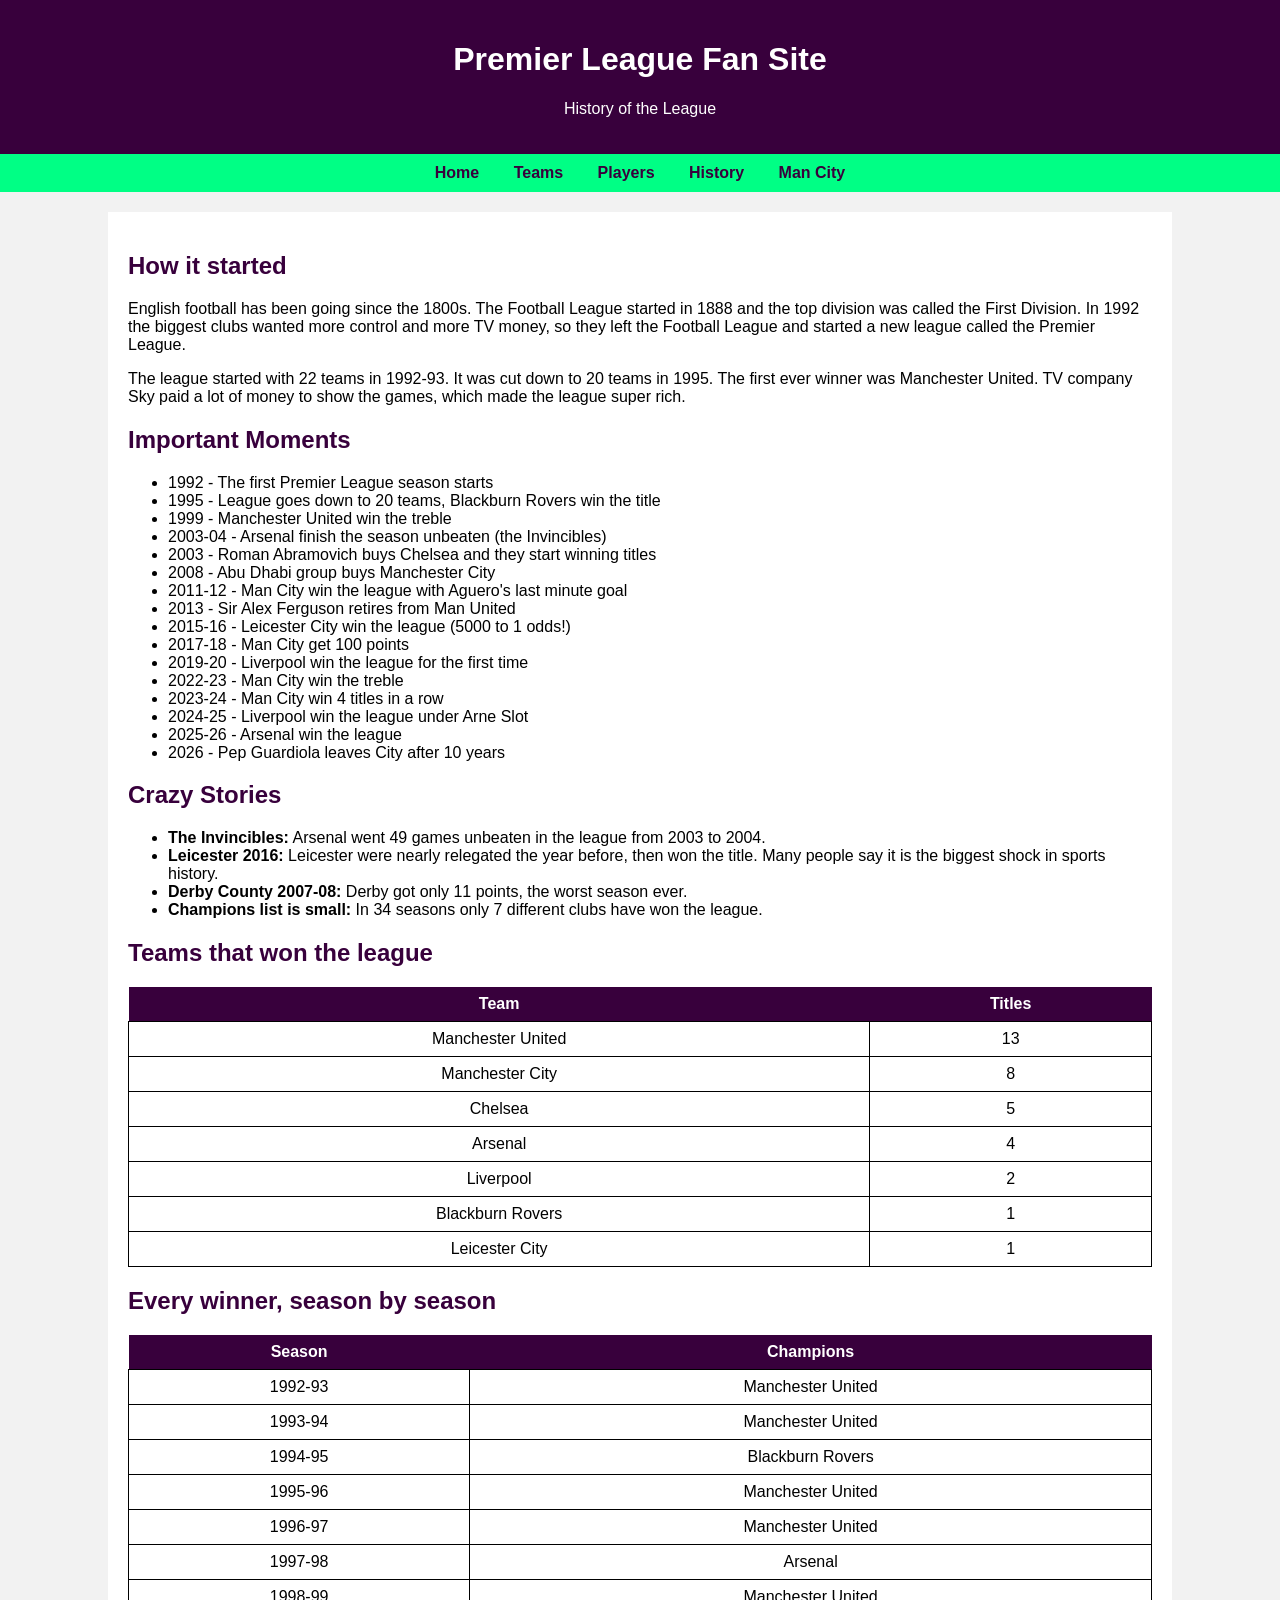
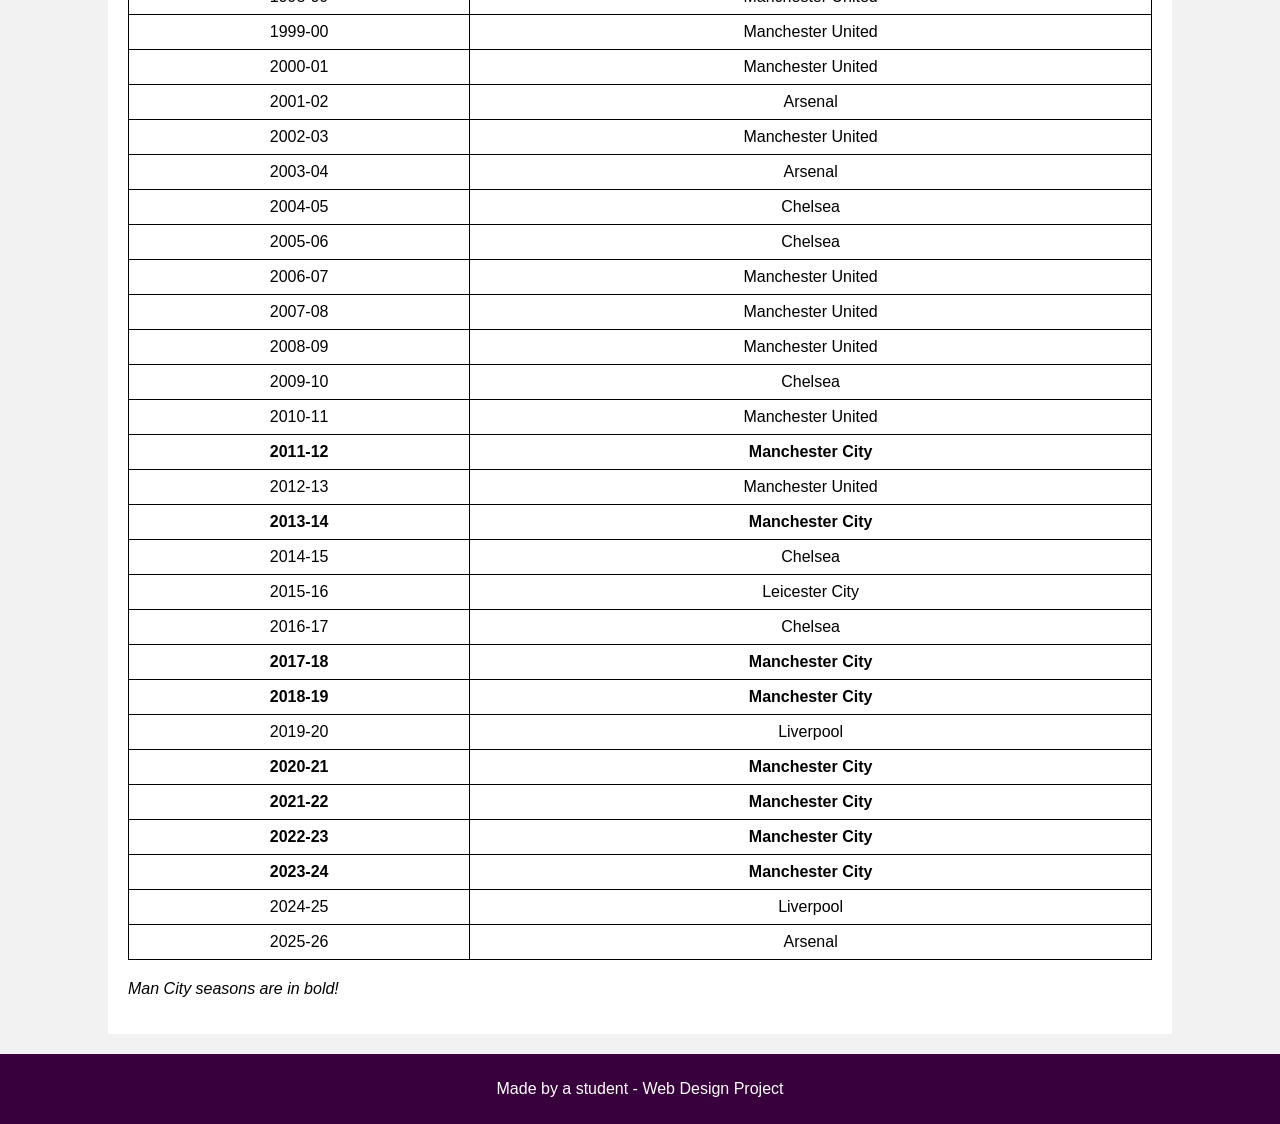
==== history.html @ b5da9156 "Add files via upload" ====
<!DOCTYPE html>
<html>
<head>
    <title>Premier League Fan Site - History</title>
    <link rel="stylesheet" href="style.css">
</head>
<body>

    <header>
        <h1>Premier League Fan Site</h1>
        <p>History of the League</p>
    </header>

    <nav>
        <a href="index.html">Home</a>
        <a href="teams.html">Teams</a>
        <a href="players.html">Players</a>
        <a href="history.html">History</a>
        <a href="mancity.html">Man City</a>
    </nav>

    <div class="content">
        <h2>How it started</h2>
        <p>
            English football has been going since the 1800s. The Football League started in 1888
            and the top division was called the First Division. In 1992 the biggest clubs wanted
            more control and more TV money, so they left the Football League and started a new
            league called the Premier League.
        </p>
        <p>
            The league started with 22 teams in 1992-93. It was cut down to 20 teams in 1995.
            The first ever winner was Manchester United. TV company Sky paid a lot of money to show
            the games, which made the league super rich.
        </p>

        <h2>Important Moments</h2>
        <ul>
            <li>1992 - The first Premier League season starts</li>
            <li>1995 - League goes down to 20 teams, Blackburn Rovers win the title</li>
            <li>1999 - Manchester United win the treble</li>
            <li>2003-04 - Arsenal finish the season unbeaten (the Invincibles)</li>
            <li>2003 - Roman Abramovich buys Chelsea and they start winning titles</li>
            <li>2008 - Abu Dhabi group buys Manchester City</li>
            <li>2011-12 - Man City win the league with Aguero's last minute goal</li>
            <li>2013 - Sir Alex Ferguson retires from Man United</li>
            <li>2015-16 - Leicester City win the league (5000 to 1 odds!)</li>
            <li>2017-18 - Man City get 100 points</li>
            <li>2019-20 - Liverpool win the league for the first time</li>
            <li>2022-23 - Man City win the treble</li>
            <li>2023-24 - Man City win 4 titles in a row</li>
            <li>2024-25 - Liverpool win the league under Arne Slot</li>
            <li>2025-26 - Arsenal win the league</li>
            <li>2026 - Pep Guardiola leaves City after 10 years</li>
        </ul>

        <h2>Crazy Stories</h2>
        <ul>
            <li><b>The Invincibles:</b> Arsenal went 49 games unbeaten in the league from 2003 to 2004.</li>
            <li><b>Leicester 2016:</b> Leicester were nearly relegated the year before, then won the title. Many people say it is the biggest shock in sports history.</li>
            <li><b>Derby County 2007-08:</b> Derby got only 11 points, the worst season ever.</li>
            <li><b>Champions list is small:</b> In 34 seasons only 7 different clubs have won the league.</li>
        </ul>

        <h2>Teams that won the league</h2>
        <table>
            <tr>
                <th>Team</th>
                <th>Titles</th>
            </tr>
            <tr><td>Manchester United</td><td>13</td></tr>
            <tr class="x"><td>Manchester City</td><td>8</td></tr>
            <tr><td>Chelsea</td><td>5</td></tr>
            <tr><td>Arsenal</td><td>4</td></tr>
            <tr><td>Liverpool</td><td>2</td></tr>
            <tr><td>Blackburn Rovers</td><td>1</td></tr>
            <tr><td>Leicester City</td><td>1</td></tr>
        </table>

        <h2>Every winner, season by season</h2>
        <table>
            <tr>
                <th>Season</th>
                <th>Champions</th>
            </tr>
            <tr><td>1992-93</td><td>Manchester United</td></tr>
            <tr><td>1993-94</td><td>Manchester United</td></tr>
            <tr><td>1994-95</td><td>Blackburn Rovers</td></tr>
            <tr><td>1995-96</td><td>Manchester United</td></tr>
            <tr><td>1996-97</td><td>Manchester United</td></tr>
            <tr><td>1997-98</td><td>Arsenal</td></tr>
            <tr><td>1998-99</td><td>Manchester United</td></tr>
            <tr><td>1999-00</td><td>Manchester United</td></tr>
            <tr><td>2000-01</td><td>Manchester United</td></tr>
            <tr><td>2001-02</td><td>Arsenal</td></tr>
            <tr><td>2002-03</td><td>Manchester United</td></tr>
            <tr><td>2003-04</td><td>Arsenal</td></tr>
            <tr><td>2004-05</td><td>Chelsea</td></tr>
            <tr><td>2005-06</td><td>Chelsea</td></tr>
            <tr><td>2006-07</td><td>Manchester United</td></tr>
            <tr><td>2007-08</td><td>Manchester United</td></tr>
            <tr><td>2008-09</td><td>Manchester United</td></tr>
            <tr><td>2009-10</td><td>Chelsea</td></tr>
            <tr><td>2010-11</td><td>Manchester United</td></tr>
            <tr><td><b>2011-12</b></td><td><b>Manchester City</b></td></tr>
            <tr><td>2012-13</td><td>Manchester United</td></tr>
            <tr><td><b>2013-14</b></td><td><b>Manchester City</b></td></tr>
            <tr><td>2014-15</td><td>Chelsea</td></tr>
            <tr><td>2015-16</td><td>Leicester City</td></tr>
            <tr><td>2016-17</td><td>Chelsea</td></tr>
            <tr><td><b>2017-18</b></td><td><b>Manchester City</b></td></tr>
            <tr><td><b>2018-19</b></td><td><b>Manchester City</b></td></tr>
            <tr><td>2019-20</td><td>Liverpool</td></tr>
            <tr><td><b>2020-21</b></td><td><b>Manchester City</b></td></tr>
            <tr><td><b>2021-22</b></td><td><b>Manchester City</b></td></tr>
            <tr><td><b>2022-23</b></td><td><b>Manchester City</b></td></tr>
            <tr><td><b>2023-24</b></td><td><b>Manchester City</b></td></tr>
            <tr><td>2024-25</td><td>Liverpool</td></tr>
            <tr><td>2025-26</td><td>Arsenal</td></tr>
        </table>
        <p><i>Man City seasons are in bold!</i></p>
    </div>

    <footer>
        <p>Made by a student - Web Design Project</p>
    </footer>

</body>
</html>
---- style.css ----
/* my css file for the premier league website */
body {
    font-family: Arial, sans-serif;
    background-color: #f2f2f2;
    margin: 0;
}

header {
    background-color: #38003c;
    color: white;
    text-align: center;
    padding: 20px;
}

/* man city page uses sky blue instead of purple */
.city-header {
    background-color: #6CABDD;
    color: #1C2C5B;
}

nav {
    background-color: #00ff85;
    text-align: center;
    padding: 10px;
}

nav a {
    color: #38003c;
    font-weight: bold;
    text-decoration: none;
    margin: 0 15px;
}

nav a:hover {
    color: white;
}

.content {
    width: 80%;
    margin: 20px auto;
    background-color: white;
    padding: 20px;
}

h2 {
    color: #38003c;
}

h3 {
    color: #333333;
}

table {
    border-collapse: collapse;
    width: 100%;
    margin-bottom: 20px;
}

th {
    background-color: #38003c;
    color: white;
    padding: 8px;
}

td {
    border: 1px solid black;
    padding: 8px;
    text-align: center;
}

/* special box for man city stuff */
.citybox {
    background-color: #dff0fb;
    border: 2px solid #6CABDD;
    padding: 10px;
    margin: 15px 0;
}

.citybox h2, .citybox h3 {
    color: #1C2C5B;
}

.citytable th {
    background-color: #6CABDD;
    color: #1C2C5B;
}

footer {
    background-color: #38003c;
    color: white;
    text-align: center;
    padding: 10px;
    margin-top: 20px;
}
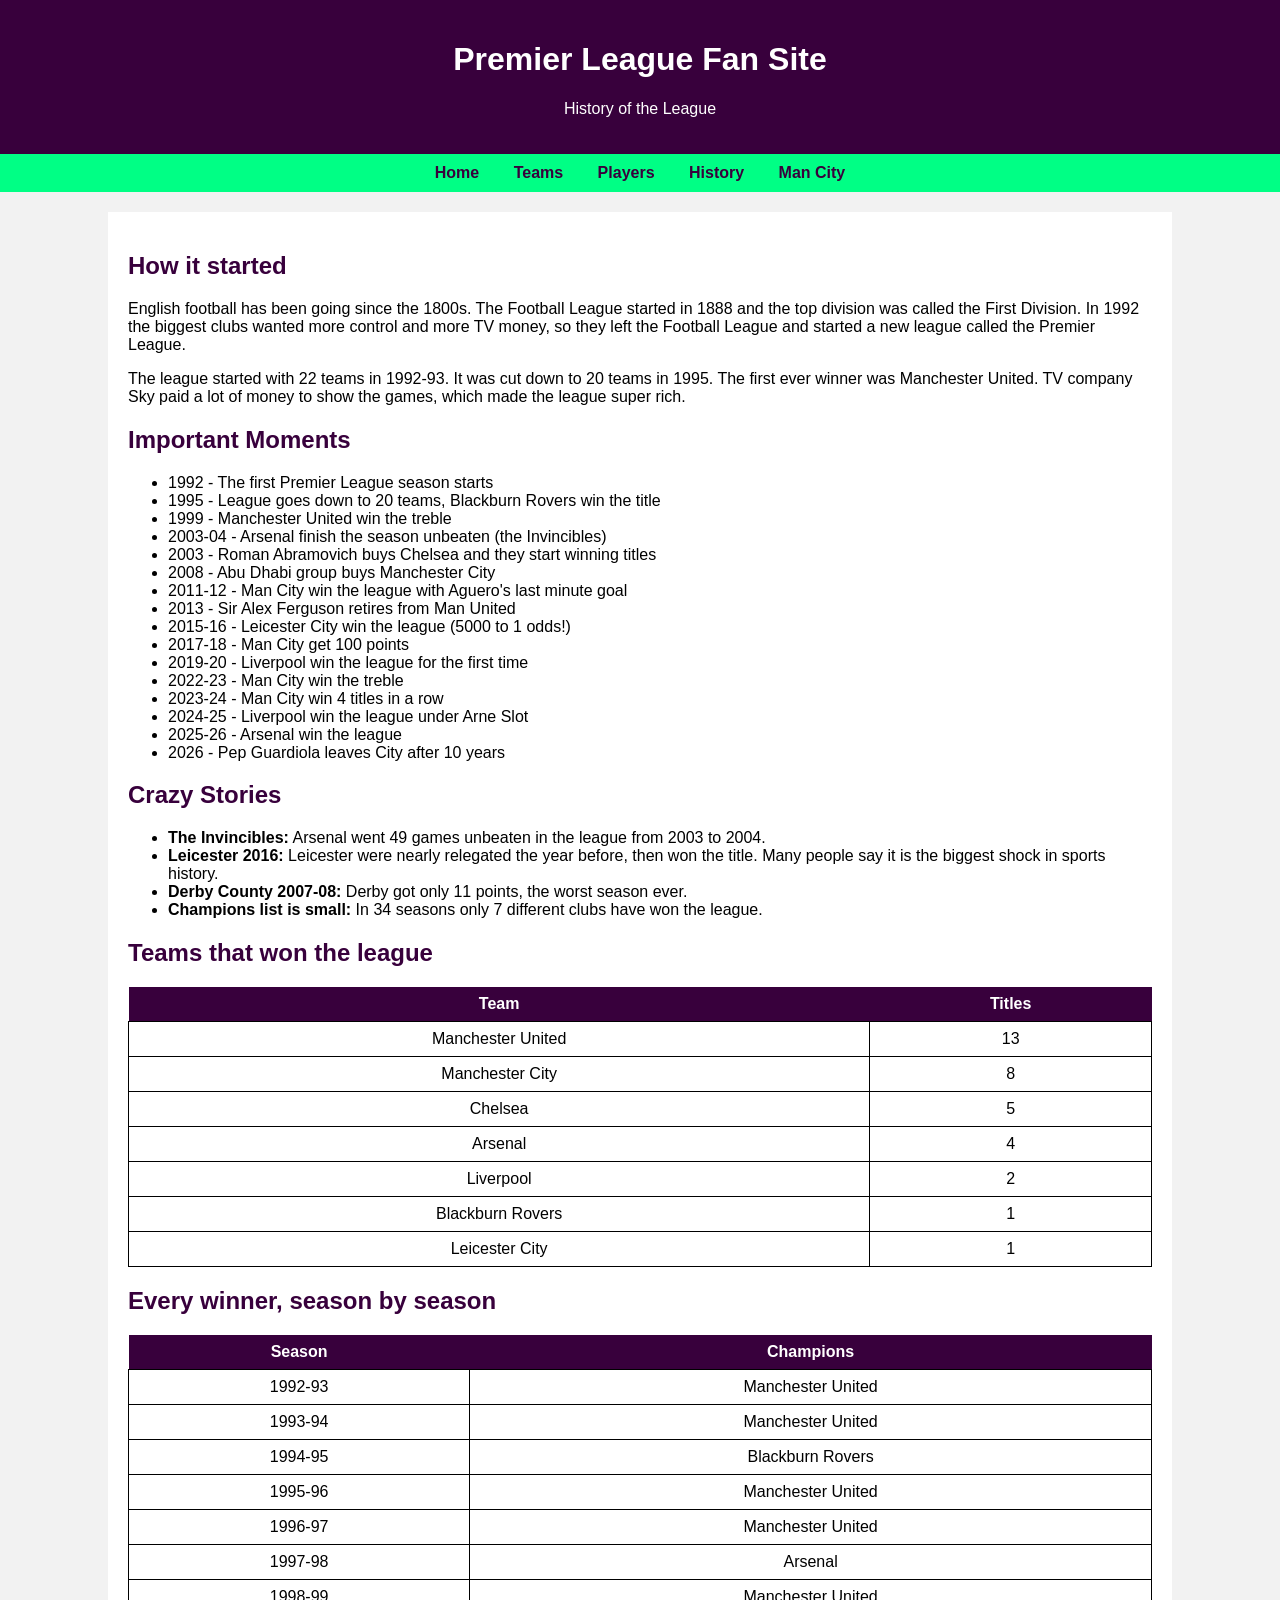
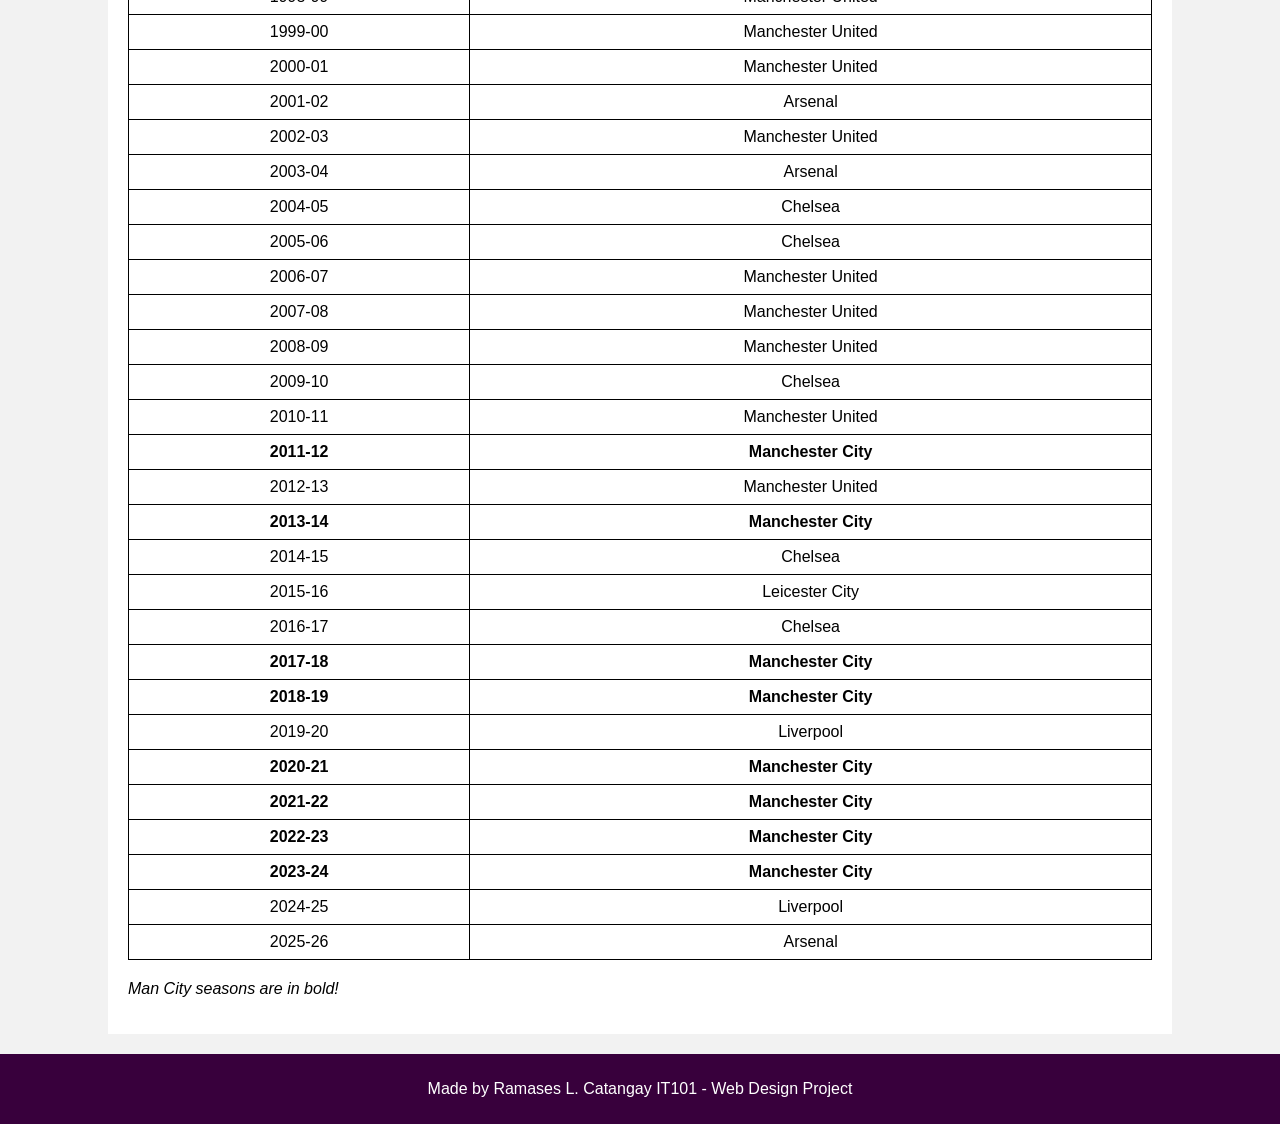
==== commit e72bebcc: "Update footer with author name and course details" ====
--- a/history.html
+++ b/history.html
@@ -121,7 +121,7 @@
     </div>
 
     <footer>
-        <p>Made by a student - Web Design Project</p>
+        <p>Made by Ramases L. Catangay IT101 - Web Design Project</p>
     </footer>
 
 </body>
